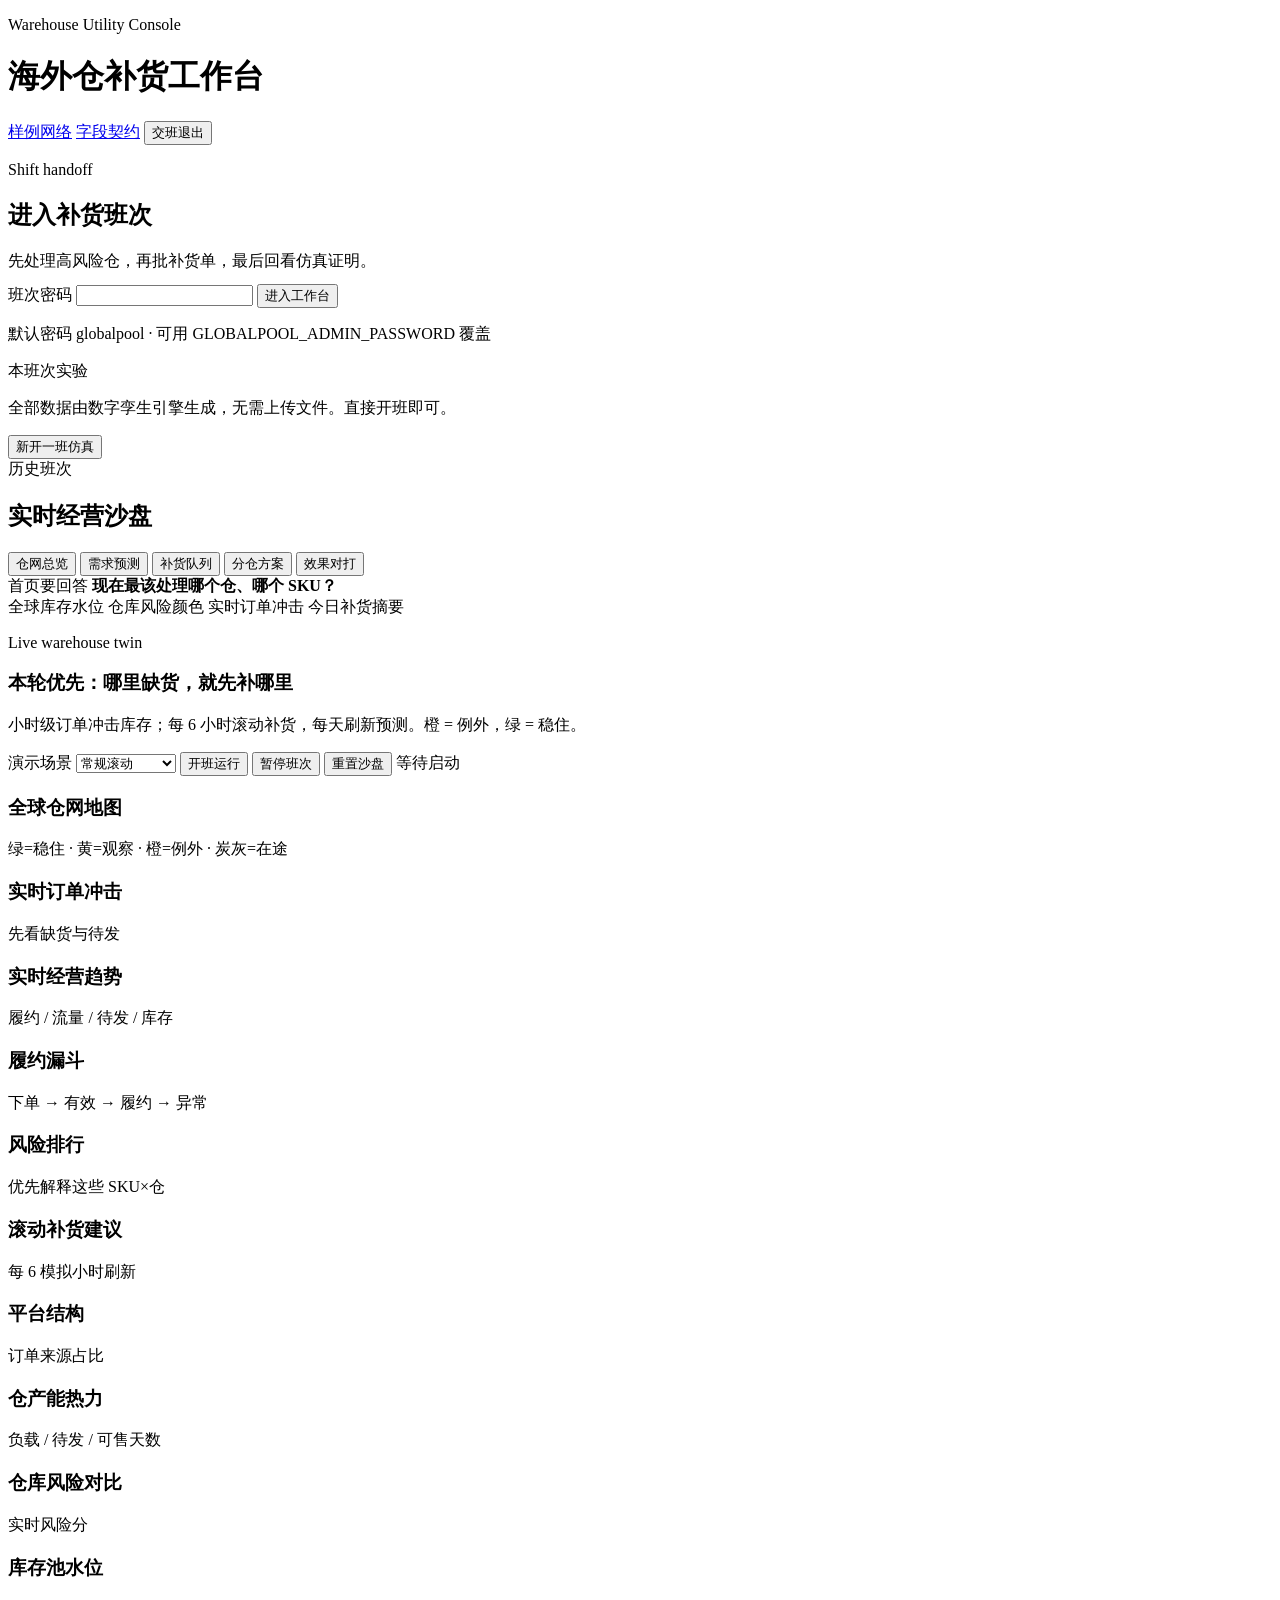
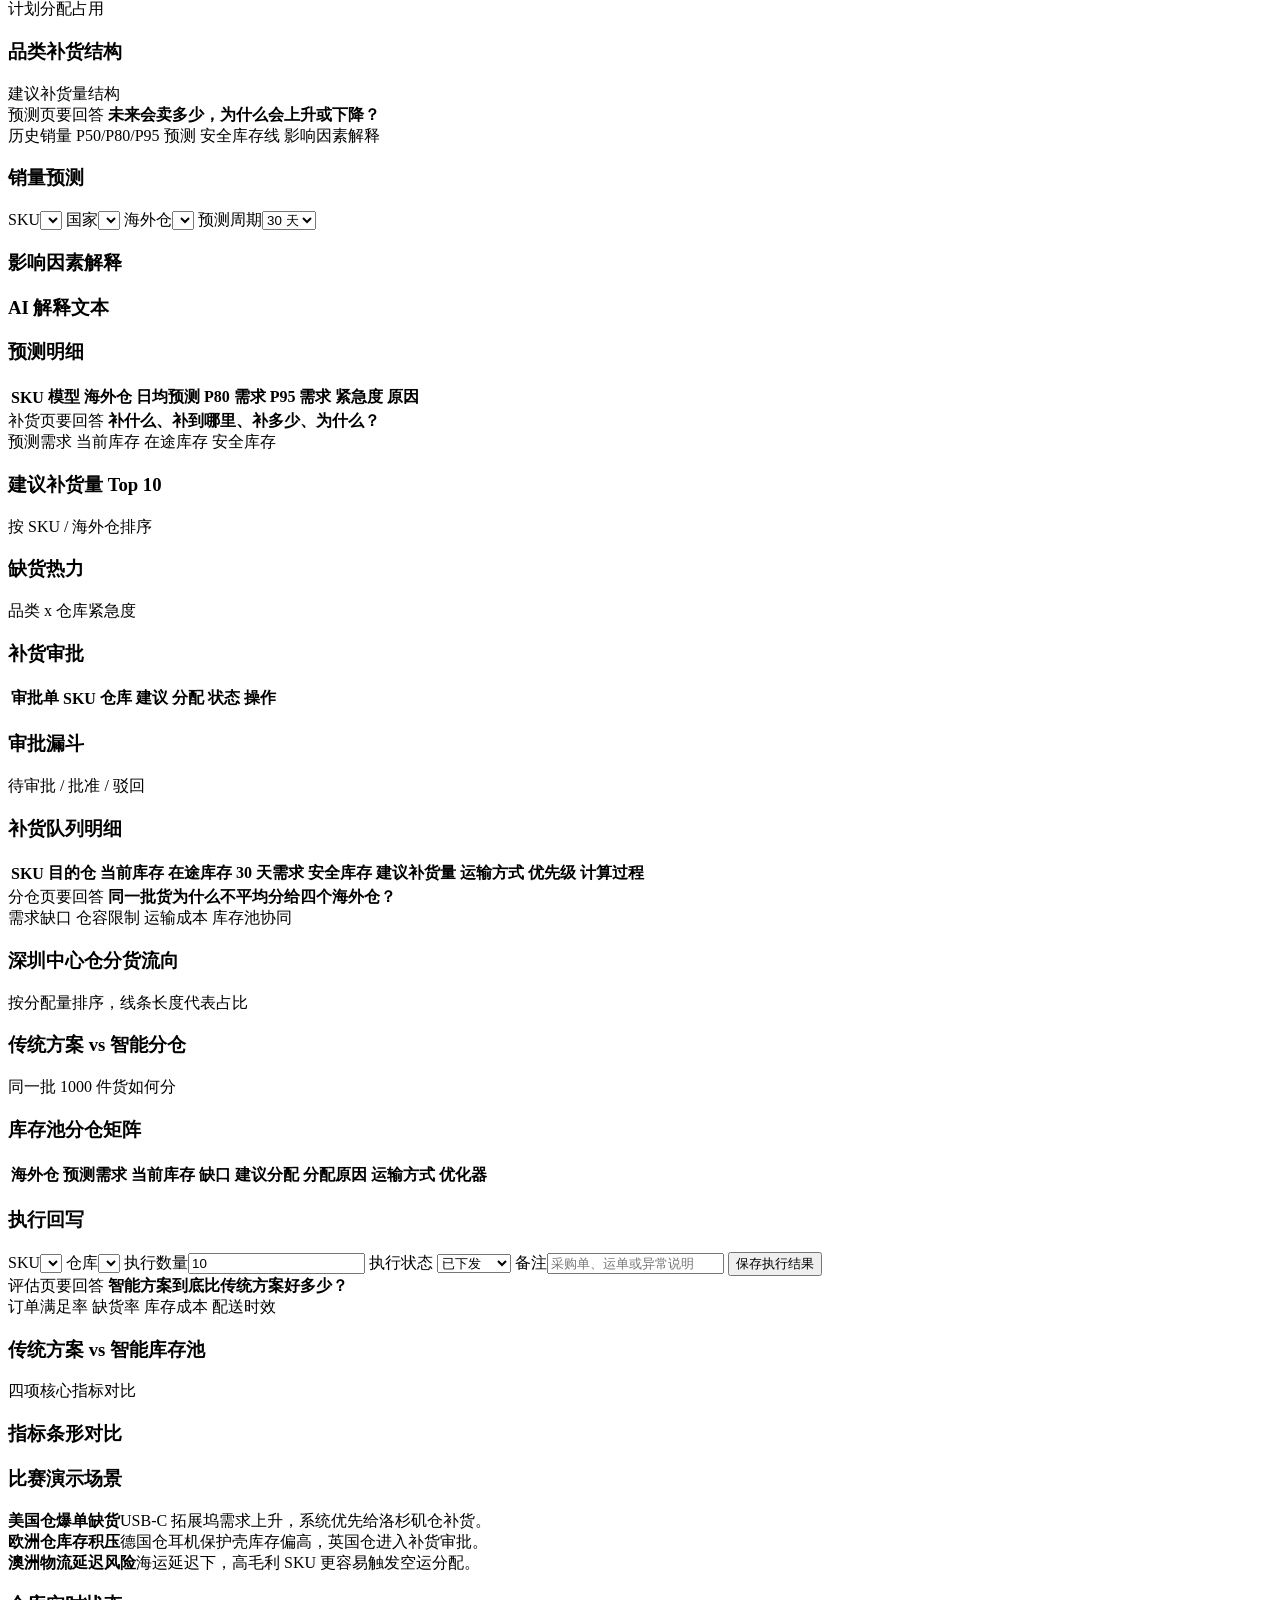
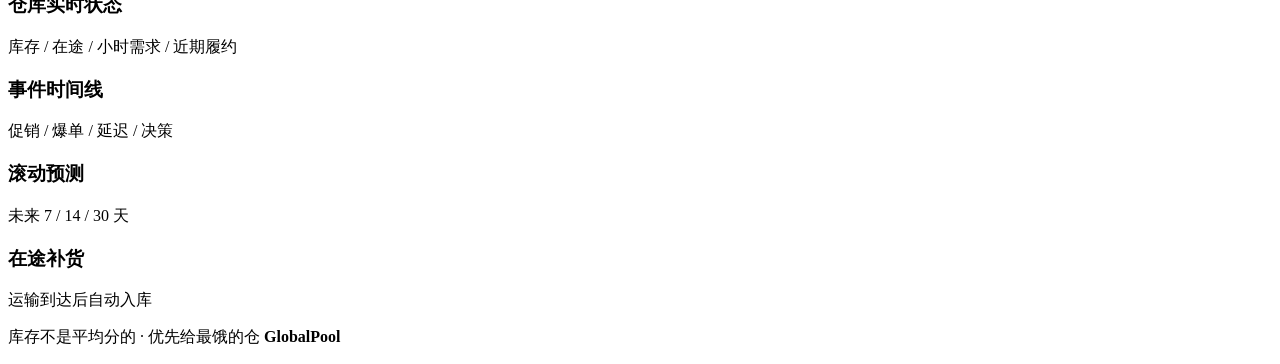
==== src/overseas_inventory/web_frontend/index.html @ 5aa759b5 "Initial commit: GlobalPool AI overseas warehouse smart replenishment system Add forecasting, repleni" ====
<!doctype html>
<html lang="zh-CN">
<head>
  <meta charset="utf-8">
  <meta name="viewport" content="width=device-width, initial-scale=1">
  <title>AEGIS-PREDICT · 海外仓补货工作台</title>
  <link rel="stylesheet" href="/assets/app.css">
</head>
<body class="simulation-only">
  <header class="app-header">
    <div>
      <p class="eyebrow">Warehouse Utility Console</p>
      <h1>海外仓补货工作台</h1>
    </div>
    <nav class="header-actions">
      <a href="/student/sample">样例网络</a>
      <a href="/student/schema" target="_blank" rel="noreferrer">字段契约</a>
      <button id="logout-button" class="link-button hidden" type="button">交班退出</button>
    </nav>
  </header>

  <section id="login-panel" class="login-panel">
    <form id="login-form" class="login-card">
      <p class="eyebrow">Shift handoff</p>
      <h2>进入补货班次</h2>
      <p class="hint" style="margin:0 0 12px">先处理高风险仓，再批补货单，最后回看仿真证明。</p>
      <label>
        班次密码
        <input id="password" name="password" type="password" autocomplete="current-password" required>
      </label>
      <button type="submit">进入工作台</button>
      <p id="login-message" class="login-error"></p>
      <p class="hint">默认密码 globalpool · 可用 GLOBALPOOL_ADMIN_PASSWORD 覆盖</p>
    </form>
  </section>

  <main id="app-shell" class="app-shell hidden">
    <section class="upload-band">
      <div class="run-controls">
        <div class="section-title">本班次实验</div>
        <p class="run-controls-hint">全部数据由数字孪生引擎生成，无需上传文件。直接开班即可。</p>
        <button id="new-run-button" type="button">新开一班仿真</button>
      </div>
      <aside class="run-list">
        <div class="section-title">历史班次</div>
        <div id="runs"></div>
      </aside>
    </section>

    <section id="message" class="message hidden"></section>

    <section id="workspace" class="workspace hidden">
      <div class="workspace-head">
        <div>
          <p class="eyebrow" id="job-id"></p>
          <h2 id="run-title">实时经营沙盘</h2>
        </div>
        <div class="file-actions" id="file-actions"></div>
      </div>

      <nav class="page-tabs" aria-label="competition pages">
        <button class="page-tab active" data-page="overview-page" type="button">仓网总览</button>
        <button class="page-tab" data-page="forecast-page" type="button">需求预测</button>
        <button class="page-tab" data-page="replenishment-page" type="button">补货队列</button>
        <button class="page-tab" data-page="allocation-page" type="button">分仓方案</button>
        <button class="page-tab" data-page="evaluation-page" type="button">效果对打</button>
      </nav>

      <section id="story-strip" class="story-strip" aria-label="competition story"></section>

      <section id="overview-page" class="page active">
        <section class="page-guide">
          <div class="guide-main">
            <span>首页要回答</span>
            <strong>现在最该处理哪个仓、哪个 SKU？</strong>
          </div>
          <div class="guide-points">
            <span>全球库存水位</span>
            <span>仓库风险颜色</span>
            <span>实时订单冲击</span>
            <span>今日补货摘要</span>
          </div>
        </section>
        <section class="simulation-hero panel cockpit-hero">
          <div>
            <p class="eyebrow">Live warehouse twin</p>
            <h3>本轮优先：哪里缺货，就先补哪里</h3>
            <p class="hero-copy">小时级订单冲击库存；每 6 小时滚动补货，每天刷新预测。橙 = 例外，绿 = 稳住。</p>
          </div>
          <div class="sim-controls">
            <label class="inline-control">演示场景
              <select id="sim-scenario">
                <option value="normal">常规滚动</option>
                <option value="black_friday">黑五促销</option>
                <option value="us_spike">美国仓爆单</option>
                <option value="eu_rebalance">欧洲调拨</option>
                <option value="au_delay">澳洲物流延迟</option>
              </select>
            </label>
            <button id="sim-start" type="button">开班运行</button>
            <button id="sim-stop" class="secondary-button" type="button">暂停班次</button>
            <button id="sim-reset" class="link-button" type="button">重置沙盘</button>
            <span id="sim-clock" class="panel-kicker hero-clock">等待启动</span>
          </div>
        </section>
        <section class="metric-grid" id="metrics"></section>
        <section class="market-pulse-grid" id="market-pulse"></section>
        <section class="overview-primary">
          <div class="panel panel-span-2">
            <div class="panel-head compact">
              <h3>全球仓网地图</h3>
              <span class="panel-kicker">绿=稳住 · 黄=观察 · 橙=例外 · 炭灰=在途</span>
            </div>
            <div id="network-map" class="network-map"></div>
          </div>
          <div class="panel">
            <div class="panel-head compact">
              <h3>实时订单冲击</h3>
              <span class="panel-kicker">先看缺货与待发</span>
            </div>
            <div id="sim-orders" class="sim-feed"></div>
          </div>
        </section>
        <section class="visual-grid two simulation-analytics">
          <div class="panel">
            <div class="panel-head compact">
              <h3>实时经营趋势</h3>
              <span class="panel-kicker">履约 / 流量 / 待发 / 库存</span>
            </div>
            <div id="sim-trend-chart" class="sim-chart"></div>
          </div>
          <div class="panel">
            <div class="panel-head compact">
              <h3>履约漏斗</h3>
              <span class="panel-kicker">下单 → 有效 → 履约 → 异常</span>
            </div>
            <div id="sim-fulfillment-funnel" class="fulfillment-funnel"></div>
          </div>
        </section>
        <section class="visual-grid two">
          <div class="panel">
            <div class="panel-head compact">
              <h3>风险排行</h3>
              <span class="panel-kicker">优先解释这些 SKU×仓</span>
            </div>
            <div id="risk-ranking" class="risk-ranking"></div>
          </div>
          <div class="panel">
            <div class="panel-head compact">
              <h3>滚动补货建议</h3>
              <span class="panel-kicker">每 6 模拟小时刷新</span>
            </div>
            <div id="sim-recommendations" class="sim-recommendations"></div>
          </div>
        </section>
        <section class="visual-grid two simulation-analytics overview-secondary">
          <div class="panel">
            <div class="panel-head compact">
              <h3>平台结构</h3>
              <span class="panel-kicker">订单来源占比</span>
            </div>
            <div id="sim-platform-mix" class="platform-mix-chart"></div>
          </div>
          <div class="panel">
            <div class="panel-head compact">
              <h3>仓产能热力</h3>
              <span class="panel-kicker">负载 / 待发 / 可售天数</span>
            </div>
            <div id="sim-capacity-heatmap" class="capacity-heatmap"></div>
          </div>
        </section>
        <section class="visual-grid overview-secondary">
          <div class="panel">
            <div class="panel-head compact">
              <h3>仓库风险对比</h3>
              <span class="panel-kicker">实时风险分</span>
            </div>
            <div id="risk-chart" class="bar-list"></div>
          </div>
          <div class="panel">
            <div class="panel-head compact">
              <h3>库存池水位</h3>
              <span class="panel-kicker">计划分配占用</span>
            </div>
            <div id="pool-chart" class="bar-list"></div>
          </div>
          <div class="panel">
            <div class="panel-head compact">
              <h3>品类补货结构</h3>
              <span class="panel-kicker">建议补货量结构</span>
            </div>
            <div id="category-chart" class="bar-list"></div>
          </div>
        </section>
      </section>

      <section id="forecast-page" class="page">
        <section class="page-guide">
          <div class="guide-main">
            <span>预测页要回答</span>
            <strong>未来会卖多少，为什么会上升或下降？</strong>
          </div>
          <div class="guide-points">
            <span>历史销量</span>
            <span>P50/P80/P95 预测</span>
            <span>安全库存线</span>
            <span>影响因素解释</span>
          </div>
        </section>
        <div class="panel">
          <div class="panel-head">
            <h3>销量预测</h3>
            <div class="forecast-controls">
              <label class="inline-control">SKU<select id="forecast-sku"></select></label>
              <label class="inline-control">国家<select id="forecast-country"></select></label>
              <label class="inline-control">海外仓<select id="forecast-warehouse"></select></label>
              <label class="inline-control">预测周期<select id="forecast-period">
                <option value="7">7 天</option>
                <option value="14">14 天</option>
                <option value="30" selected>30 天</option>
              </select></label>
            </div>
          </div>
          <div id="model-summary" class="model-summary"></div>
          <div id="forecast-curve" class="forecast-visual"></div>
          <section class="visual-grid two compact-grid">
            <div class="panel-lite">
              <h3>影响因素解释</h3>
              <div id="forecast-factors" class="factor-list"></div>
            </div>
            <div class="panel-lite">
              <h3>AI 解释文本</h3>
              <p id="forecast-explain" class="ai-explain"></p>
            </div>
          </section>
          <div id="forecast-visual" class="forecast-visual"></div>
          <div id="forecast-chart" class="forecast-grid"></div>
        </div>
        <div class="panel">
          <h3>预测明细</h3>
          <div class="table-wrap">
            <table>
              <thead>
                <tr>
                  <th>SKU</th>
                  <th>模型</th>
                  <th>海外仓</th>
                  <th class="num">日均预测</th>
                  <th class="num">P80 需求</th>
                  <th class="num">P95 需求</th>
                  <th class="num">紧急度</th>
                  <th>原因</th>
                </tr>
              </thead>
              <tbody id="forecast-table"></tbody>
            </table>
          </div>
        </div>
      </section>

      <section id="replenishment-page" class="page">
        <section class="page-guide">
          <div class="guide-main">
            <span>补货页要回答</span>
            <strong>补什么、补到哪里、补多少、为什么？</strong>
          </div>
          <div class="guide-points">
            <span>预测需求</span>
            <span>当前库存</span>
            <span>在途库存</span>
            <span>安全库存</span>
          </div>
        </section>
        <div class="visual-grid two">
          <div class="panel">
            <div class="panel-head compact">
              <h3>建议补货量 Top 10</h3>
              <span class="panel-kicker">按 SKU / 海外仓排序</span>
            </div>
            <div id="replenishment-chart" class="bar-list"></div>
          </div>
          <div class="panel">
            <div class="panel-head compact">
              <h3>缺货热力</h3>
              <span class="panel-kicker">品类 x 仓库紧急度</span>
            </div>
            <div id="urgency-matrix" class="urgency-matrix"></div>
          </div>
        </div>
        <div class="visual-grid two">
          <div class="panel">
            <h3>补货审批</h3>
            <div class="table-wrap">
              <table>
                <thead>
                  <tr>
                    <th>审批单</th>
                    <th>SKU</th>
                    <th>仓库</th>
                    <th class="num">建议</th>
                    <th class="num">分配</th>
                    <th>状态</th>
                    <th>操作</th>
                  </tr>
                </thead>
                <tbody id="approvals"></tbody>
              </table>
            </div>
          </div>
          <div class="panel">
            <div class="panel-head compact">
              <h3>审批漏斗</h3>
              <span class="panel-kicker">待审批 / 批准 / 驳回</span>
            </div>
            <div id="approval-funnel" class="approval-funnel"></div>
          </div>
        </div>
        <div class="panel">
          <h3>补货队列明细</h3>
          <div class="table-wrap">
            <table>
              <thead>
                <tr>
                  <th>SKU</th>
                  <th>目的仓</th>
                  <th class="num">当前库存</th>
                  <th class="num">在途库存</th>
                  <th class="num">30 天需求</th>
                  <th class="num">安全库存</th>
                  <th class="num">建议补货量</th>
                  <th>运输方式</th>
                  <th>优先级</th>
                  <th>计算过程</th>
                </tr>
              </thead>
              <tbody id="replenishments"></tbody>
            </table>
          </div>
        </div>
      </section>

      <section id="allocation-page" class="page">
        <section class="page-guide">
          <div class="guide-main">
            <span>分仓页要回答</span>
            <strong>同一批货为什么不平均分给四个海外仓？</strong>
          </div>
          <div class="guide-points">
            <span>需求缺口</span>
            <span>仓容限制</span>
            <span>运输成本</span>
            <span>库存池协同</span>
          </div>
        </section>
        <section class="visual-grid two">
          <div class="panel">
            <div class="panel-head compact">
              <h3>深圳中心仓分货流向</h3>
              <span class="panel-kicker">按分配量排序，线条长度代表占比</span>
            </div>
            <div id="allocation-flow" class="allocation-flow"></div>
            <div id="transport-chart" class="bar-list"></div>
          </div>
          <div class="panel">
            <div class="panel-head compact">
              <h3>传统方案 vs 智能分仓</h3>
              <span class="panel-kicker">同一批 1000 件货如何分</span>
            </div>
            <div id="allocation-comparison" class="allocation-comparison"></div>
          </div>
        </section>
        <section class="panel">
          <h3>库存池分仓矩阵</h3>
          <div class="table-wrap">
            <table>
              <thead>
                <tr>
                  <th>海外仓</th>
                  <th class="num">预测需求</th>
                  <th class="num">当前库存</th>
                  <th class="num">缺口</th>
                  <th class="num">建议分配</th>
                  <th>分配原因</th>
                  <th>运输方式</th>
                  <th>优化器</th>
                </tr>
              </thead>
              <tbody id="allocations"></tbody>
            </table>
          </div>
        </section>
        <section class="panel">
          <h3>执行回写</h3>
          <form id="execution-form" class="execution-form">
            <label>SKU<select id="exec-sku" required></select></label>
            <label>仓库<select id="exec-warehouse" required></select></label>
            <label>执行数量<input id="exec-units" type="number" min="1" value="10" required></label>
            <label>执行状态
              <select id="exec-status">
                <option value="已下发">已下发</option>
                <option value="部分入仓">部分入仓</option>
                <option value="已入仓">已入仓</option>
                <option value="取消">取消</option>
              </select>
            </label>
            <label>备注<input id="exec-note" placeholder="采购单、运单或异常说明"></label>
            <button type="submit">保存执行结果</button>
          </form>
          <div id="events" class="event-list"></div>
        </section>
      </section>

      <section id="evaluation-page" class="page">
        <section class="page-guide">
          <div class="guide-main">
            <span>评估页要回答</span>
            <strong>智能方案到底比传统方案好多少？</strong>
          </div>
          <div class="guide-points">
            <span>订单满足率</span>
            <span>缺货率</span>
            <span>库存成本</span>
            <span>配送时效</span>
          </div>
        </section>
        <section class="metric-grid" id="evaluation-metrics"></section>
        <section class="panel">
          <div class="panel-head compact">
            <h3>传统方案 vs 智能库存池</h3>
            <span class="panel-kicker">四项核心指标对比</span>
          </div>
          <div id="evaluation-scoreboard" class="evaluation-scoreboard"></div>
        </section>
        <section class="visual-grid two">
          <div class="panel">
            <h3>指标条形对比</h3>
            <div id="evaluation-chart" class="bar-list"></div>
          </div>
          <div class="panel scenario-panel">
            <h3>比赛演示场景</h3>
            <div class="scenario-list">
              <div><strong>美国仓爆单缺货</strong><span>USB-C 拓展坞需求上升，系统优先给洛杉矶仓补货。</span></div>
              <div><strong>欧洲仓库存积压</strong><span>德国仓耳机保护壳库存偏高，英国仓进入补货审批。</span></div>
              <div><strong>澳洲物流延迟风险</strong><span>海运延迟下，高毛利 SKU 更容易触发空运分配。</span></div>
            </div>
          </div>
        </section>
        <section class="metric-grid" id="sim-metrics"></section>
        <section class="simulation-grid">
          <div class="panel sim-board">
            <div class="panel-head compact">
              <h3>仓库实时状态</h3>
              <span class="panel-kicker">库存 / 在途 / 小时需求 / 近期履约</span>
            </div>
            <div id="sim-warehouses" class="sim-warehouse-grid"></div>
          </div>
          <div class="panel">
            <div class="panel-head compact">
              <h3>事件时间线</h3>
              <span class="panel-kicker">促销 / 爆单 / 延迟 / 决策</span>
            </div>
            <div id="sim-events" class="sim-feed"></div>
          </div>
        </section>
        <section class="visual-grid two">
          <div class="panel">
            <div class="panel-head compact">
              <h3>滚动预测</h3>
              <span class="panel-kicker">未来 7 / 14 / 30 天</span>
            </div>
            <div id="sim-forecast" class="sim-recommendations"></div>
          </div>
          <div class="panel">
            <div class="panel-head compact">
              <h3>在途补货</h3>
              <span class="panel-kicker">运输到达后自动入库</span>
            </div>
            <div id="sim-shipments" class="sim-feed"></div>
          </div>
        </section>
      </section>
    </section>
  </main>

  <p class="footer-note">库存不是平均分的 · 优先给最饿的仓 <b>GlobalPool</b></p>
  <script src="/assets/app.js"></script>
</body>
</html>
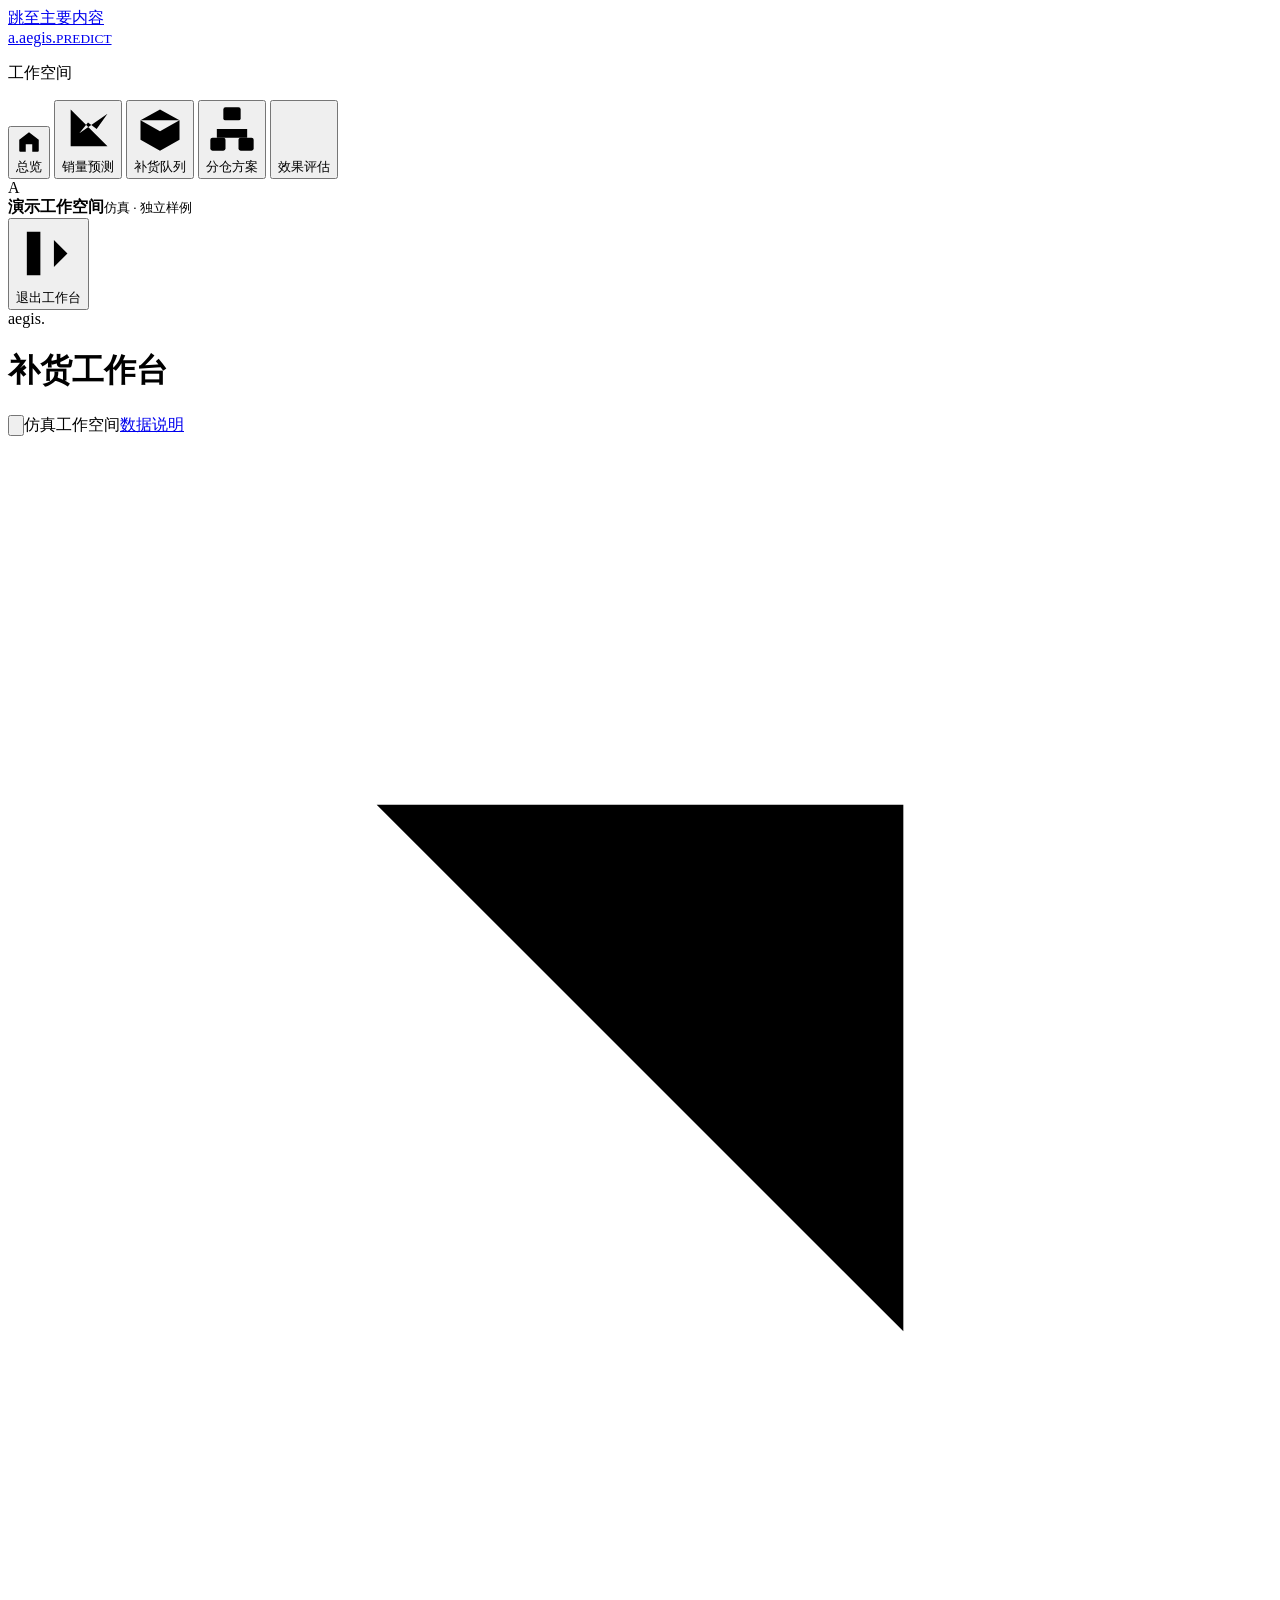
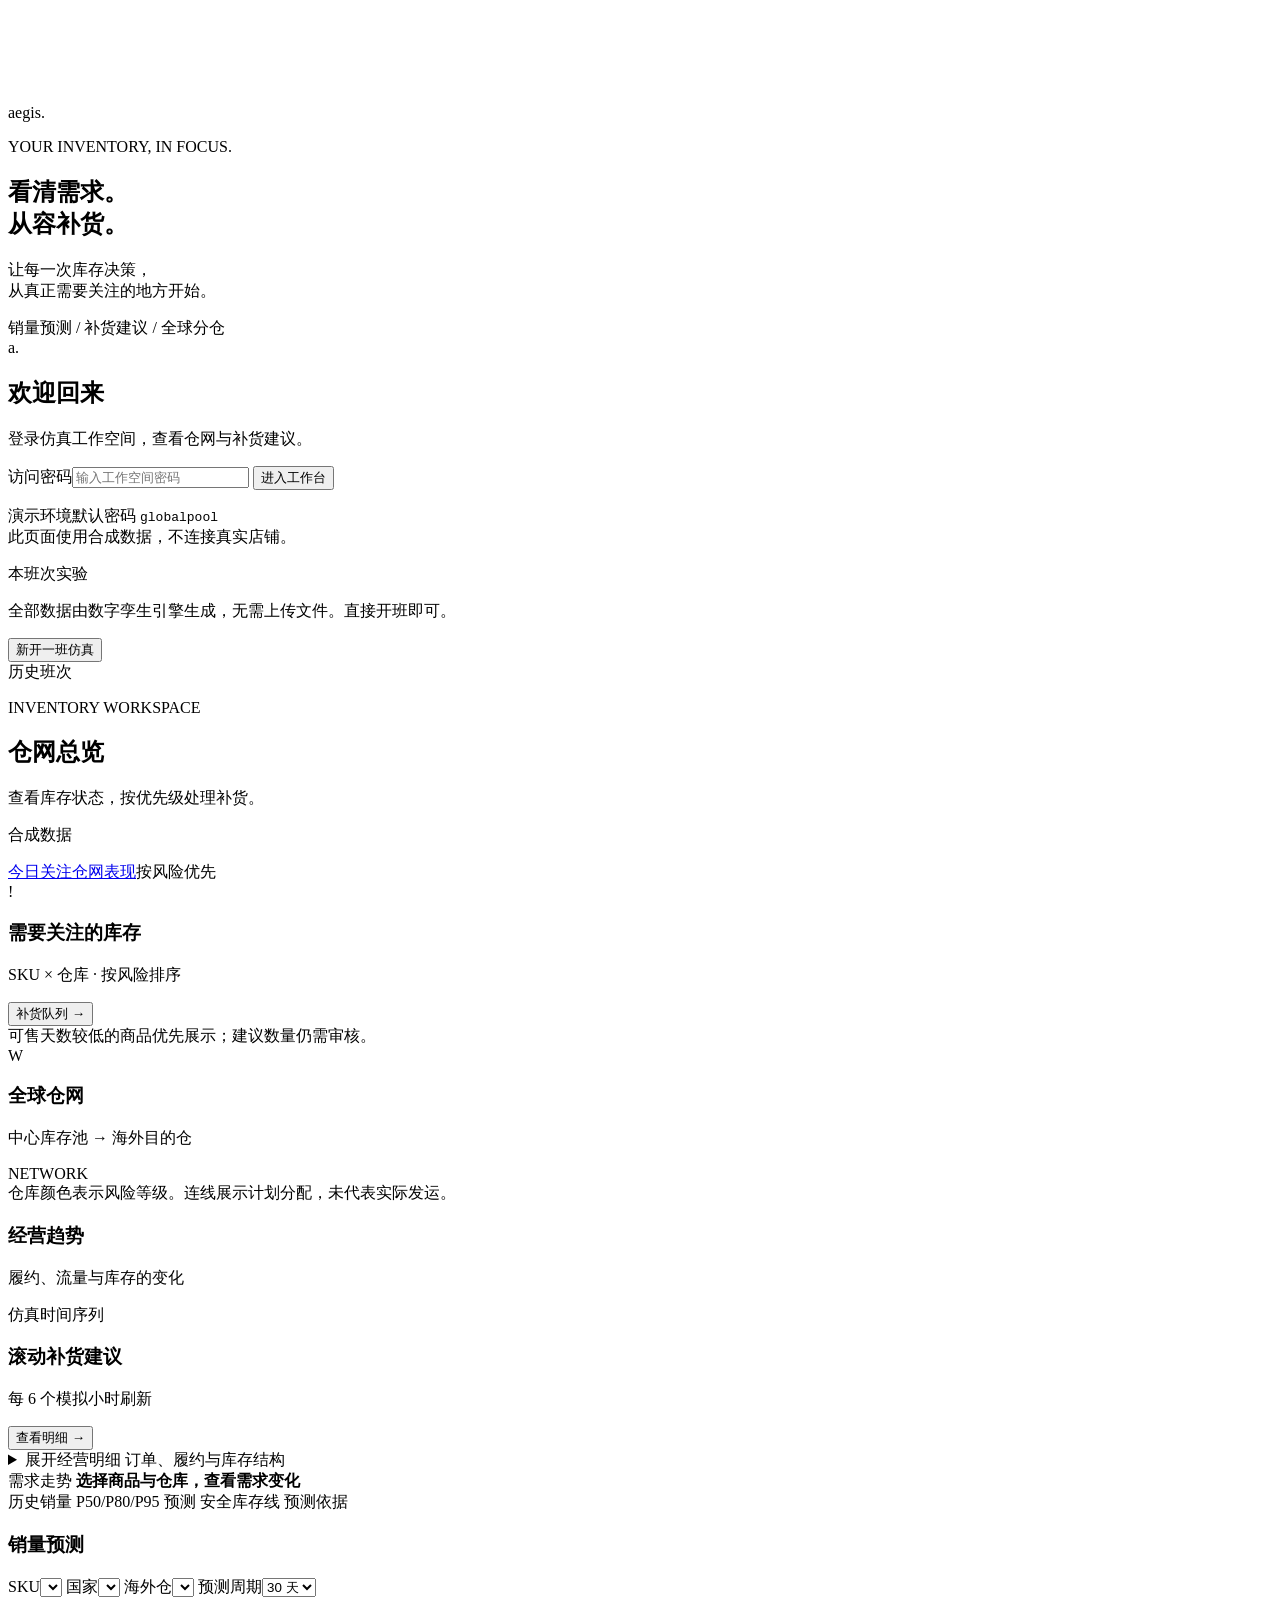
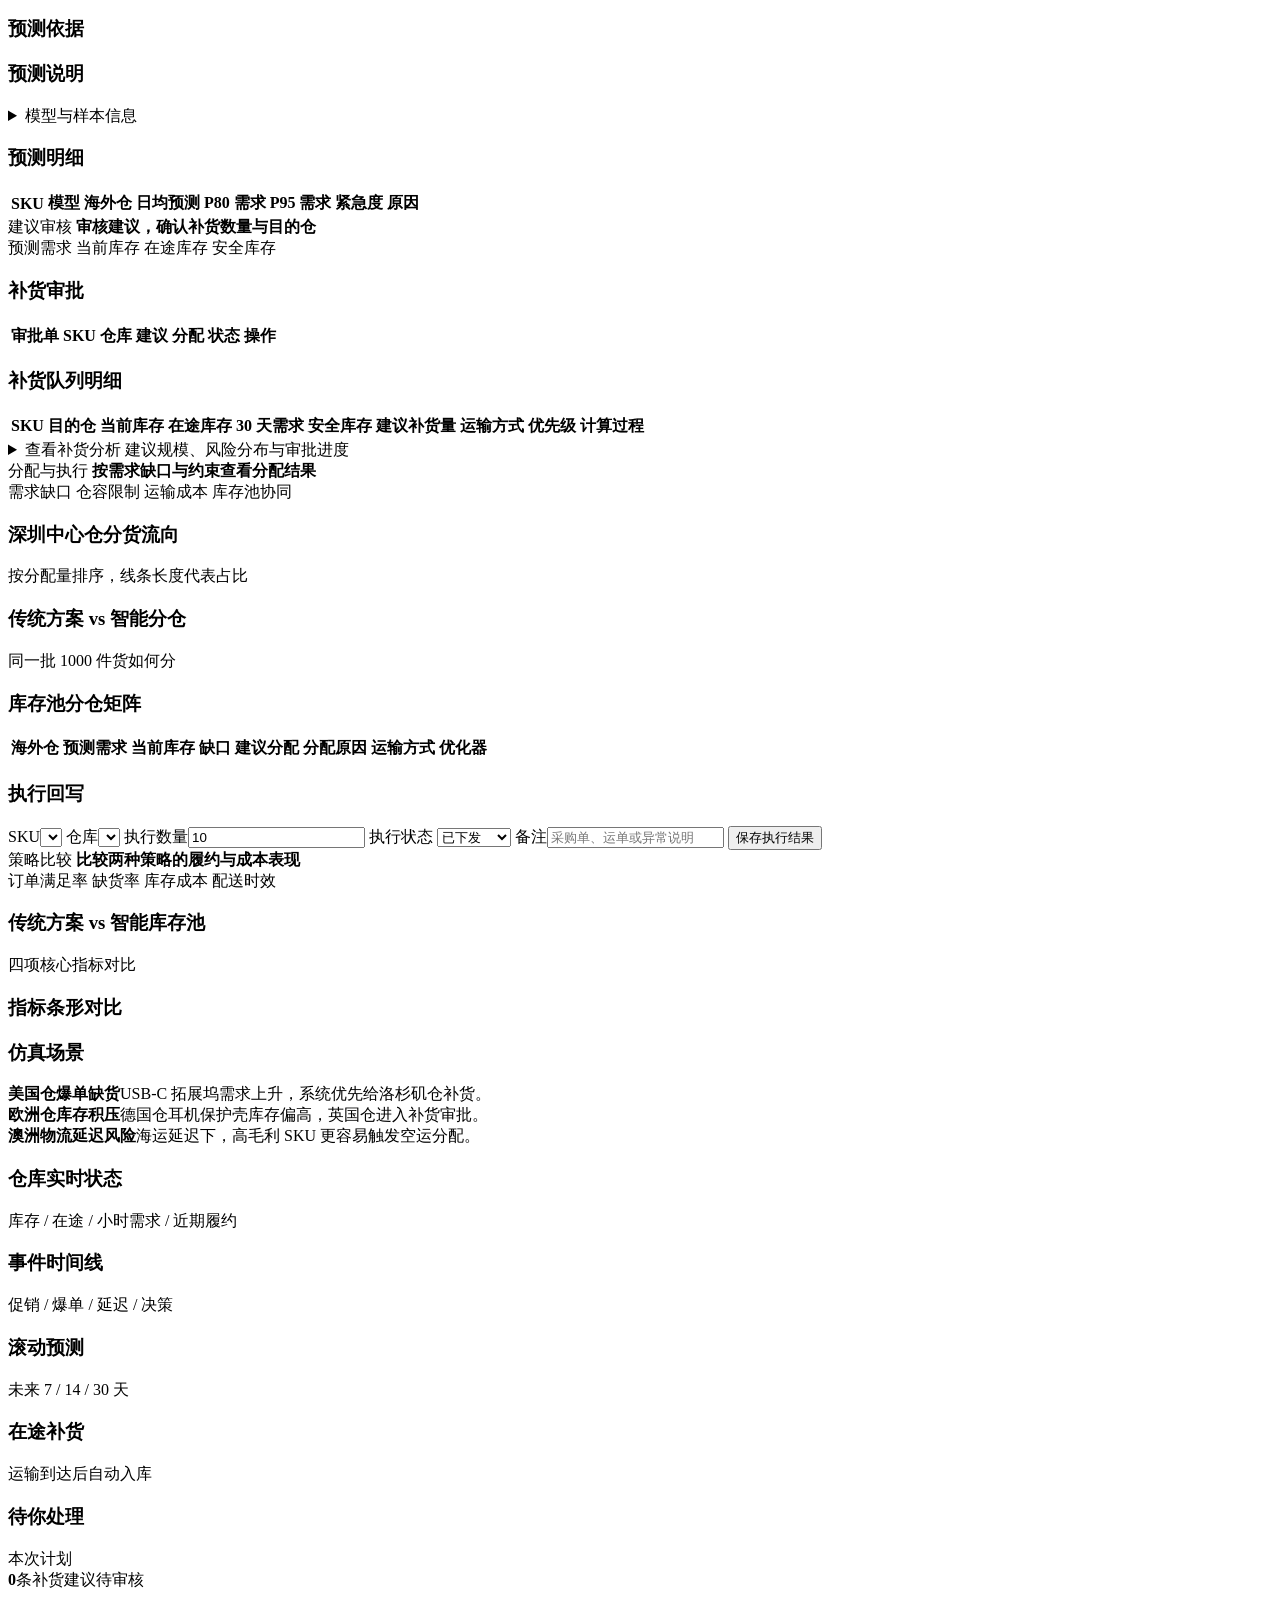
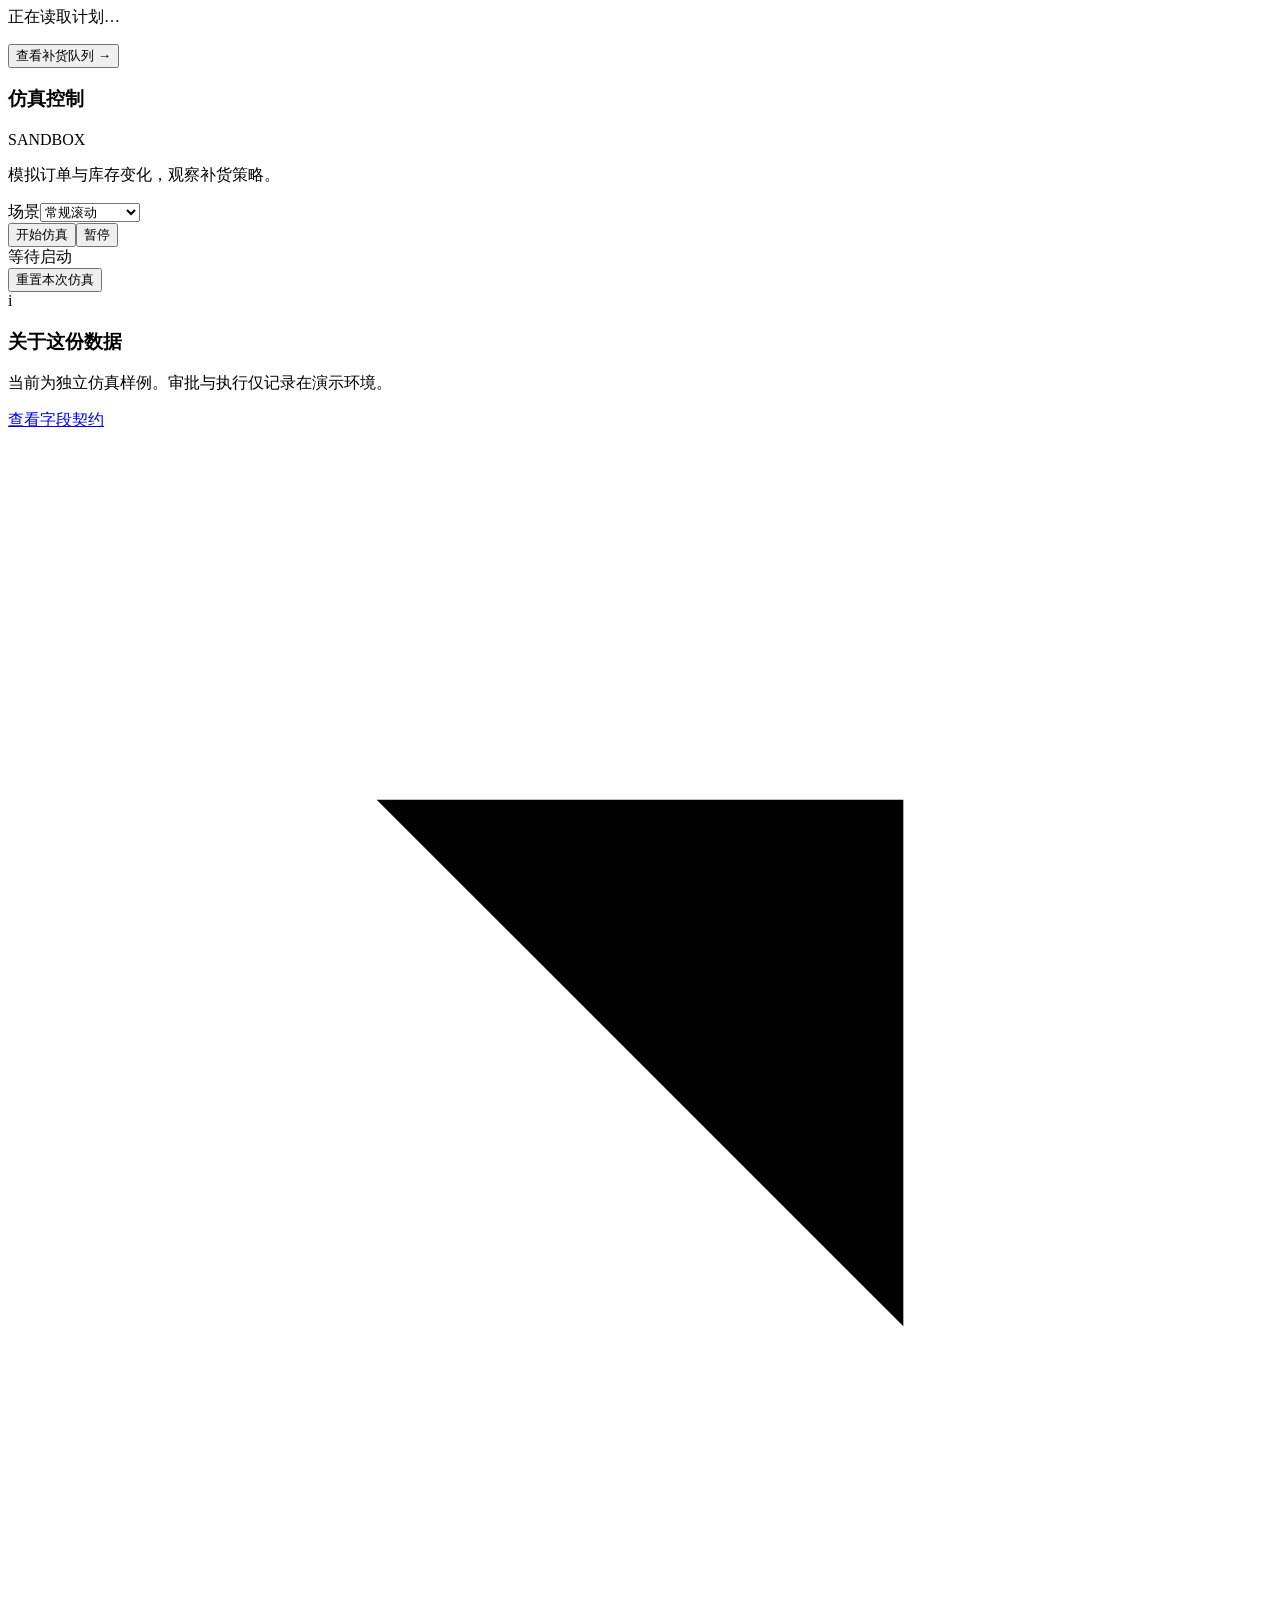
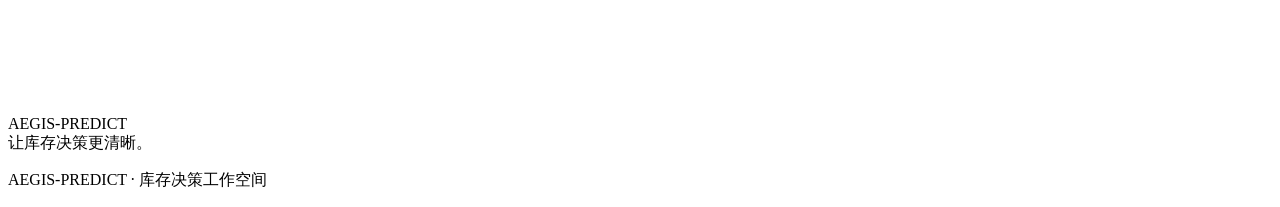
==== commit c128a9a0: "feat: deliver multi-tenant supply chain platform and production validation" ====
--- a/src/overseas_inventory/web_frontend/index.html
+++ b/src/overseas_inventory/web_frontend/index.html
@@ -4,33 +4,38 @@
   <meta charset="utf-8">
   <meta name="viewport" content="width=device-width, initial-scale=1">
   <title>AEGIS-PREDICT · 海外仓补货工作台</title>
-  <link rel="stylesheet" href="/assets/app.css">
+  <link rel="icon" type="image/svg+xml" href="/assets/favicon.svg">
+  <link rel="stylesheet" href="/assets/app.css?v=5ef3fe0403a2">
 </head>
 <body class="simulation-only">
+  <a class="skip-link" href="#workspace">跳至主要内容</a>
+  <aside id="side-nav" class="sidebar hidden" aria-label="主导航">
+    <a class="brand" href="#overview-page" aria-label="AEGIS-PREDICT 首页"><span class="brand-symbol">a.</span><span>aegis<span class="brand-dot">.</span><small>PREDICT</small></span></a>
+    <p class="nav-caption">工作空间</p>
+    <nav class="page-tabs" aria-label="业务页面">
+      <button class="page-tab active" data-page="overview-page" type="button" aria-label="仓网总览" aria-current="page"><svg viewBox="0 0 24 24" aria-hidden="true"><path d="m3 10 9-7 9 7v10a1 1 0 0 1-1 1h-5v-7H9v7H4a1 1 0 0 1-1-1Z"/></svg><span>总览</span></button>
+      <button class="page-tab" data-page="forecast-page" type="button" aria-label="销量预测"><svg viewBox="0 0 24 24" aria-hidden="true"><path d="M4 3v17h17M8 14l4-5 4 3 5-7"/></svg><span>销量预测</span></button>
+      <button class="page-tab" data-page="replenishment-page" type="button" aria-label="补货队列"><svg viewBox="0 0 24 24" aria-hidden="true"><path d="m12 3 9 5-9 5-9-5 9-5Zm-9 5v9l9 5 9-5V8M12 13v9M7.5 5.5l9 5"/></svg><span>补货队列</span><span id="nav-review-count" class="nav-count hidden"></span></button>
+      <button class="page-tab" data-page="allocation-page" type="button" aria-label="分仓方案"><svg viewBox="0 0 24 24" aria-hidden="true"><rect x="8" y="2" width="8" height="6" rx="1"/><rect x="2" y="16" width="7" height="6" rx="1"/><rect x="15" y="16" width="7" height="6" rx="1"/><path d="M12 8v4M5 16v-4h14v4"/></svg><span>分仓方案</span></button>
+      <button class="page-tab" data-page="evaluation-page" type="button" aria-label="效果评估"><svg viewBox="0 0 24 24" aria-hidden="true"><path d="M4 20V9m8 11V4m8 16v-7M2 20h20"/></svg><span>效果评估</span></button>
+    </nav>
+    <div class="sidebar-bottom">
+      <div class="workspace-account"><span class="account-avatar">A</span><div><strong>演示工作空间</strong><small>仿真 · 独立样例</small></div></div>
+      <button id="logout-button" class="logout-button" type="button" aria-label="退出工作台"><svg viewBox="0 0 24 24" aria-hidden="true"><path d="M9 4H4v16h5m5-13 5 5-5 5m-6-5h11"/></svg><span>退出工作台</span></button>
+    </div>
+  </aside>
   <header class="app-header">
-    <div>
-      <p class="eyebrow">Warehouse Utility Console</p>
-      <h1>海外仓补货工作台</h1>
-    </div>
-    <nav class="header-actions">
-      <a href="/student/sample">样例网络</a>
-      <a href="/student/schema" target="_blank" rel="noreferrer">字段契约</a>
-      <button id="logout-button" class="link-button hidden" type="button">交班退出</button>
-    </nav>
+    <div class="header-identity"><span class="mobile-brand">aegis.</span><span class="header-divider"></span><h1 id="page-title">补货工作台</h1></div>
+    <div class="header-actions"><button id="mobile-logout" class="mobile-logout hidden" type="button" aria-label="退出工作台"><svg viewBox="0 0 24 24" aria-hidden="true"><path d="M9 4H4v16h5m5-13 5 5-5 5m-6-5h11"/></svg></button><span class="environment-label"><i></i>仿真工作空间</span><a href="/student/schema" target="_blank" rel="noreferrer" class="text-link">数据说明 <svg viewBox="0 0 24 24" aria-hidden="true"><path d="M7 17 17 7M7 7h10v10"/></svg></a></div>
   </header>
 
   <section id="login-panel" class="login-panel">
+    <div class="login-intro"><span class="login-wordmark">aegis.</span><p class="eyebrow">YOUR INVENTORY, IN FOCUS.</p><h2>看清需求。<br>从容补货。</h2><p>让每一次库存决策，<br>从真正需要关注的地方开始。</p><div class="login-footnote">销量预测 / 补货建议 / 全球分仓</div></div>
     <form id="login-form" class="login-card">
-      <p class="eyebrow">Shift handoff</p>
-      <h2>进入补货班次</h2>
-      <p class="hint" style="margin:0 0 12px">先处理高风险仓，再批补货单，最后回看仿真证明。</p>
-      <label>
-        班次密码
-        <input id="password" name="password" type="password" autocomplete="current-password" required>
-      </label>
-      <button type="submit">进入工作台</button>
-      <p id="login-message" class="login-error"></p>
-      <p class="hint">默认密码 globalpool · 可用 GLOBALPOOL_ADMIN_PASSWORD 覆盖</p>
+      <span class="login-mark" aria-hidden="true">a.</span><h2>欢迎回来</h2><p class="hint">登录仿真工作空间，查看仓网与补货建议。</p>
+      <label for="password">访问密码</label><input id="password" name="password" type="password" autocomplete="current-password" placeholder="输入工作空间密码" required aria-describedby="login-message login-demo-note">
+      <button type="submit">进入工作台</button><p id="login-message" class="login-error" role="alert"></p>
+      <p id="login-demo-note" class="login-demo-note">演示环境默认密码 <code>globalpool</code><br>此页面使用合成数据，不连接真实店铺。</p>
     </form>
   </section>
 
@@ -47,164 +52,51 @@
       </aside>
     </section>
 
-    <section id="message" class="message hidden"></section>
+    <section id="message" class="message hidden" role="status" aria-live="polite"></section>
 
     <section id="workspace" class="workspace hidden">
       <div class="workspace-head">
-        <div>
-          <p class="eyebrow" id="job-id"></p>
-          <h2 id="run-title">实时经营沙盘</h2>
-        </div>
+        <div><p class="eyebrow">INVENTORY WORKSPACE</p><h2 id="run-title" tabindex="-1">仓网总览</h2><p id="workspace-subtitle" class="workspace-subtitle">查看库存状态，按优先级处理补货。</p></div>
+        <div class="workspace-meta"><span class="data-tag">合成数据</span><p id="job-id" class="run-id"></p></div>
         <div class="file-actions" id="file-actions"></div>
       </div>
 
-      <nav class="page-tabs" aria-label="competition pages">
-        <button class="page-tab active" data-page="overview-page" type="button">仓网总览</button>
-        <button class="page-tab" data-page="forecast-page" type="button">需求预测</button>
-        <button class="page-tab" data-page="replenishment-page" type="button">补货队列</button>
-        <button class="page-tab" data-page="allocation-page" type="button">分仓方案</button>
-        <button class="page-tab" data-page="evaluation-page" type="button">效果对打</button>
-      </nav>
-
-      <section id="story-strip" class="story-strip" aria-label="competition story"></section>
-
-      <section id="overview-page" class="page active">
-        <section class="page-guide">
-          <div class="guide-main">
-            <span>首页要回答</span>
-            <strong>现在最该处理哪个仓、哪个 SKU？</strong>
-          </div>
-          <div class="guide-points">
-            <span>全球库存水位</span>
-            <span>仓库风险颜色</span>
-            <span>实时订单冲击</span>
-            <span>今日补货摘要</span>
-          </div>
-        </section>
-        <section class="simulation-hero panel cockpit-hero">
-          <div>
-            <p class="eyebrow">Live warehouse twin</p>
-            <h3>本轮优先：哪里缺货，就先补哪里</h3>
-            <p class="hero-copy">小时级订单冲击库存；每 6 小时滚动补货，每天刷新预测。橙 = 例外，绿 = 稳住。</p>
-          </div>
-          <div class="sim-controls">
-            <label class="inline-control">演示场景
-              <select id="sim-scenario">
-                <option value="normal">常规滚动</option>
-                <option value="black_friday">黑五促销</option>
-                <option value="us_spike">美国仓爆单</option>
-                <option value="eu_rebalance">欧洲调拨</option>
-                <option value="au_delay">澳洲物流延迟</option>
-              </select>
-            </label>
-            <button id="sim-start" type="button">开班运行</button>
-            <button id="sim-stop" class="secondary-button" type="button">暂停班次</button>
-            <button id="sim-reset" class="link-button" type="button">重置沙盘</button>
-            <span id="sim-clock" class="panel-kicker hero-clock">等待启动</span>
-          </div>
-        </section>
-        <section class="metric-grid" id="metrics"></section>
-        <section class="market-pulse-grid" id="market-pulse"></section>
-        <section class="overview-primary">
-          <div class="panel panel-span-2">
-            <div class="panel-head compact">
-              <h3>全球仓网地图</h3>
-              <span class="panel-kicker">绿=稳住 · 黄=观察 · 橙=例外 · 炭灰=在途</span>
-            </div>
-            <div id="network-map" class="network-map"></div>
-          </div>
-          <div class="panel">
-            <div class="panel-head compact">
-              <h3>实时订单冲击</h3>
-              <span class="panel-kicker">先看缺货与待发</span>
-            </div>
-            <div id="sim-orders" class="sim-feed"></div>
-          </div>
-        </section>
-        <section class="visual-grid two simulation-analytics">
-          <div class="panel">
-            <div class="panel-head compact">
-              <h3>实时经营趋势</h3>
-              <span class="panel-kicker">履约 / 流量 / 待发 / 库存</span>
-            </div>
-            <div id="sim-trend-chart" class="sim-chart"></div>
-          </div>
-          <div class="panel">
-            <div class="panel-head compact">
-              <h3>履约漏斗</h3>
-              <span class="panel-kicker">下单 → 有效 → 履约 → 异常</span>
-            </div>
-            <div id="sim-fulfillment-funnel" class="fulfillment-funnel"></div>
-          </div>
-        </section>
-        <section class="visual-grid two">
-          <div class="panel">
-            <div class="panel-head compact">
-              <h3>风险排行</h3>
-              <span class="panel-kicker">优先解释这些 SKU×仓</span>
-            </div>
-            <div id="risk-ranking" class="risk-ranking"></div>
-          </div>
-          <div class="panel">
-            <div class="panel-head compact">
-              <h3>滚动补货建议</h3>
-              <span class="panel-kicker">每 6 模拟小时刷新</span>
-            </div>
-            <div id="sim-recommendations" class="sim-recommendations"></div>
-          </div>
-        </section>
-        <section class="visual-grid two simulation-analytics overview-secondary">
-          <div class="panel">
-            <div class="panel-head compact">
-              <h3>平台结构</h3>
-              <span class="panel-kicker">订单来源占比</span>
-            </div>
-            <div id="sim-platform-mix" class="platform-mix-chart"></div>
-          </div>
-          <div class="panel">
-            <div class="panel-head compact">
-              <h3>仓产能热力</h3>
-              <span class="panel-kicker">负载 / 待发 / 可售天数</span>
-            </div>
-            <div id="sim-capacity-heatmap" class="capacity-heatmap"></div>
-          </div>
-        </section>
-        <section class="visual-grid overview-secondary">
-          <div class="panel">
-            <div class="panel-head compact">
-              <h3>仓库风险对比</h3>
-              <span class="panel-kicker">实时风险分</span>
-            </div>
-            <div id="risk-chart" class="bar-list"></div>
-          </div>
-          <div class="panel">
-            <div class="panel-head compact">
-              <h3>库存池水位</h3>
-              <span class="panel-kicker">计划分配占用</span>
-            </div>
-            <div id="pool-chart" class="bar-list"></div>
-          </div>
-          <div class="panel">
-            <div class="panel-head compact">
-              <h3>品类补货结构</h3>
-              <span class="panel-kicker">建议补货量结构</span>
-            </div>
-            <div id="category-chart" class="bar-list"></div>
-          </div>
-        </section>
+
+      <section id="story-strip" class="story-strip" aria-label="仓库概况，选择仓库查看预测"></section>
+
+      <section id="overview-page" class="page active" aria-label="仓网总览">
+        <section class="metric-grid" id="metrics" aria-label="关键库存指标"></section>
+        <nav class="feed-navigation" aria-label="总览内容"><a class="selected" href="#attention-card">今日关注</a><a href="#network-card">仓网表现</a><span>按风险优先</span></nav>
+        <article id="attention-card" class="panel feed-card">
+          <div class="panel-head"><div class="feed-author"><span class="feed-avatar">!</span><div><h3>需要关注的库存</h3><p>SKU × 仓库 · 按风险排序</p></div></div><button type="button" class="text-button" data-go-page="replenishment-page">补货队列 →</button></div>
+          <div id="risk-ranking" class="risk-ranking"></div><div class="feed-caption"><span class="caption-dot"></span>可售天数较低的商品优先展示；建议数量仍需审核。</div>
+        </article>
+        <article id="network-card" class="panel feed-card map-card">
+          <div class="panel-head"><div class="feed-author"><span class="feed-avatar">W</span><div><h3>全球仓网</h3><p>中心库存池 → 海外目的仓</p></div></div><span class="small-label">NETWORK</span></div>
+          <div id="network-map" class="network-map"></div><div class="feed-caption">仓库颜色表示风险等级。连线展示计划分配，未代表实际发运。</div>
+        </article>
+        <article class="panel feed-card"><div class="panel-head"><div><h3>经营趋势</h3><p class="panel-kicker">履约、流量与库存的变化</p></div><span class="small-label">仿真时间序列</span></div><div id="sim-trend-chart" class="sim-chart"></div></article>
+        <article class="panel feed-card"><div class="panel-head"><div><h3>滚动补货建议</h3><p class="panel-kicker">每 6 个模拟小时刷新</p></div><button type="button" class="text-button" data-go-page="replenishment-page">查看明细 →</button></div><div id="sim-recommendations" class="sim-recommendations"></div></article>
+        <details class="analysis-details"><summary>展开经营明细 <span>订单、履约与库存结构</span></summary><div class="details-content">
+          <section class="market-pulse-grid" id="market-pulse"></section>
+          <div class="visual-grid two"><section class="panel"><div class="panel-head"><h3>订单动态</h3><span class="small-label">仿真</span></div><div id="sim-orders" class="sim-feed"></div></section><section class="panel"><h3>履约漏斗</h3><div id="sim-fulfillment-funnel" class="fulfillment-funnel"></div></section></div>
+          <div class="visual-grid two"><section class="panel"><h3>平台结构</h3><div id="sim-platform-mix" class="platform-mix-chart"></div></section><section class="panel"><h3>仓产能负载</h3><div id="sim-capacity-heatmap" class="capacity-heatmap"></div></section></div>
+          <div class="visual-grid two"><section class="panel"><h3>仓库风险对比</h3><div id="risk-chart" class="bar-list"></div></section><section class="panel"><h3>库存池水位</h3><div id="pool-chart" class="bar-list"></div></section></div>
+          <section class="panel"><h3>品类补货结构</h3><div id="category-chart" class="bar-list"></div></section>
+        </div></details>
       </section>
 
       <section id="forecast-page" class="page">
         <section class="page-guide">
           <div class="guide-main">
-            <span>预测页要回答</span>
-            <strong>未来会卖多少，为什么会上升或下降？</strong>
+            <span>需求走势</span>
+            <strong>选择商品与仓库，查看需求变化</strong>
           </div>
           <div class="guide-points">
             <span>历史销量</span>
             <span>P50/P80/P95 预测</span>
             <span>安全库存线</span>
-            <span>影响因素解释</span>
+            <span>预测依据</span>
           </div>
         </section>
         <div class="panel">
@@ -221,20 +113,20 @@
               </select></label>
             </div>
           </div>
-          <div id="model-summary" class="model-summary"></div>
           <div id="forecast-curve" class="forecast-visual"></div>
           <section class="visual-grid two compact-grid">
             <div class="panel-lite">
-              <h3>影响因素解释</h3>
+              <h3>预测依据</h3>
               <div id="forecast-factors" class="factor-list"></div>
             </div>
             <div class="panel-lite">
-              <h3>AI 解释文本</h3>
+              <h3>预测说明</h3>
               <p id="forecast-explain" class="ai-explain"></p>
             </div>
           </section>
           <div id="forecast-visual" class="forecast-visual"></div>
           <div id="forecast-chart" class="forecast-grid"></div>
+          <details class="model-details"><summary>模型与样本信息</summary><div id="model-summary" class="model-summary"></div></details>
         </div>
         <div class="panel">
           <h3>预测明细</h3>
@@ -261,8 +153,8 @@
       <section id="replenishment-page" class="page">
         <section class="page-guide">
           <div class="guide-main">
-            <span>补货页要回答</span>
-            <strong>补什么、补到哪里、补多少、为什么？</strong>
+            <span>建议审核</span>
+            <strong>审核建议，确认补货数量与目的仓</strong>
           </div>
           <div class="guide-points">
             <span>预测需求</span>
@@ -271,26 +163,9 @@
             <span>安全库存</span>
           </div>
         </section>
-        <div class="visual-grid two">
-          <div class="panel">
-            <div class="panel-head compact">
-              <h3>建议补货量 Top 10</h3>
-              <span class="panel-kicker">按 SKU / 海外仓排序</span>
-            </div>
-            <div id="replenishment-chart" class="bar-list"></div>
-          </div>
-          <div class="panel">
-            <div class="panel-head compact">
-              <h3>缺货热力</h3>
-              <span class="panel-kicker">品类 x 仓库紧急度</span>
-            </div>
-            <div id="urgency-matrix" class="urgency-matrix"></div>
-          </div>
-        </div>
-        <div class="visual-grid two">
-          <div class="panel">
+        <div class="panel approval-panel">
             <h3>补货审批</h3>
-            <div class="table-wrap">
+            <div class="table-wrap approval-table-wrap" tabindex="0" role="region" aria-label="补货审批表，可横向滚动">
               <table>
                 <thead>
                   <tr>
@@ -307,14 +182,7 @@
               </table>
             </div>
           </div>
-          <div class="panel">
-            <div class="panel-head compact">
-              <h3>审批漏斗</h3>
-              <span class="panel-kicker">待审批 / 批准 / 驳回</span>
-            </div>
-            <div id="approval-funnel" class="approval-funnel"></div>
-          </div>
-        </div>
+
         <div class="panel">
           <h3>补货队列明细</h3>
           <div class="table-wrap">
@@ -337,13 +205,35 @@
             </table>
           </div>
         </div>
+      <details class="analysis-details"><summary>查看补货分析 <span>建议规模、风险分布与审批进度</span></summary><div class="details-content"><div class="visual-grid two">
+          <div class="panel">
+            <div class="panel-head compact">
+              <h3>建议补货量 Top 10</h3>
+              <span class="panel-kicker">按 SKU / 海外仓排序</span>
+            </div>
+            <div id="replenishment-chart" class="bar-list"></div>
+          </div>
+          <div class="panel">
+            <div class="panel-head compact">
+              <h3>缺货热力</h3>
+              <span class="panel-kicker">品类 x 仓库紧急度</span>
+            </div>
+            <div id="urgency-matrix" class="urgency-matrix"></div>
+          </div>
+        </div><div class="panel">
+            <div class="panel-head compact">
+              <h3>审批漏斗</h3>
+              <span class="panel-kicker">待审批 / 批准 / 驳回</span>
+            </div>
+            <div id="approval-funnel" class="approval-funnel"></div>
+          </div></div></details>
       </section>
 
       <section id="allocation-page" class="page">
         <section class="page-guide">
           <div class="guide-main">
-            <span>分仓页要回答</span>
-            <strong>同一批货为什么不平均分给四个海外仓？</strong>
+            <span>分配与执行</span>
+            <strong>按需求缺口与约束查看分配结果</strong>
           </div>
           <div class="guide-points">
             <span>需求缺口</span>
@@ -413,8 +303,8 @@
       <section id="evaluation-page" class="page">
         <section class="page-guide">
           <div class="guide-main">
-            <span>评估页要回答</span>
-            <strong>智能方案到底比传统方案好多少？</strong>
+            <span>策略比较</span>
+            <strong>比较两种策略的履约与成本表现</strong>
           </div>
           <div class="guide-points">
             <span>订单满足率</span>
@@ -437,7 +327,7 @@
             <div id="evaluation-chart" class="bar-list"></div>
           </div>
           <div class="panel scenario-panel">
-            <h3>比赛演示场景</h3>
+            <h3>仿真场景</h3>
             <div class="scenario-list">
               <div><strong>美国仓爆单缺货</strong><span>USB-C 拓展坞需求上升，系统优先给洛杉矶仓补货。</span></div>
               <div><strong>欧洲仓库存积压</strong><span>德国仓耳机保护壳库存偏高，英国仓进入补货审批。</span></div>
@@ -479,10 +369,16 @@
           </div>
         </section>
       </section>
+      <aside class="decision-rail" aria-label="待办与仿真控制">
+        <section class="rail-section attention-summary"><div class="rail-heading"><h3>待你处理</h3><span class="small-label">本次计划</span></div><div class="review-total"><strong id="review-count">0</strong><span>条补货建议待审核</span></div><p id="priority-summary" class="rail-copy">正在读取计划…</p><button type="button" class="primary-button review-button" data-go-page="replenishment-page">查看补货队列 <span aria-hidden="true">→</span></button></section>
+        <section class="rail-section simulation-controls"><div class="rail-heading"><h3>仿真控制</h3><span class="small-label">SANDBOX</span></div><p class="rail-copy">模拟订单与库存变化，观察补货策略。</p><label for="sim-scenario" class="small-label">场景</label><select id="sim-scenario"><option value="normal">常规滚动</option><option value="black_friday">黑五促销</option><option value="us_spike">美国仓爆单</option><option value="eu_rebalance">欧洲调拨</option><option value="au_delay">澳洲物流延迟</option></select><div class="control-buttons"><button id="sim-start" type="button">开始仿真</button><button id="sim-stop" class="secondary-button" type="button">暂停</button></div><div id="sim-clock" class="simulation-status" role="status">等待启动</div><button id="sim-reset" class="text-button" type="button">重置本次仿真</button></section>
+        <section class="rail-section workspace-note"><span class="note-icon" aria-hidden="true">i</span><h3>关于这份数据</h3><p>当前为独立仿真样例。审批与执行仅记录在演示环境。</p><a href="/student/schema" target="_blank" rel="noreferrer">查看字段契约 <svg viewBox="0 0 24 24" aria-hidden="true"><path d="M7 17 17 7M7 7h10v10"/></svg></a></section>
+        <p class="rail-footer">AEGIS-PREDICT<br>让库存决策更清晰。</p>
+      </aside>
     </section>
   </main>
 
-  <p class="footer-note">库存不是平均分的 · 优先给最饿的仓 <b>GlobalPool</b></p>
-  <script src="/assets/app.js"></script>
+  <p class="footer-note">AEGIS-PREDICT · 库存决策工作空间</p>
+  <script src="/assets/app.js?v=9bb281cb81a6"></script>
 </body>
 </html>
